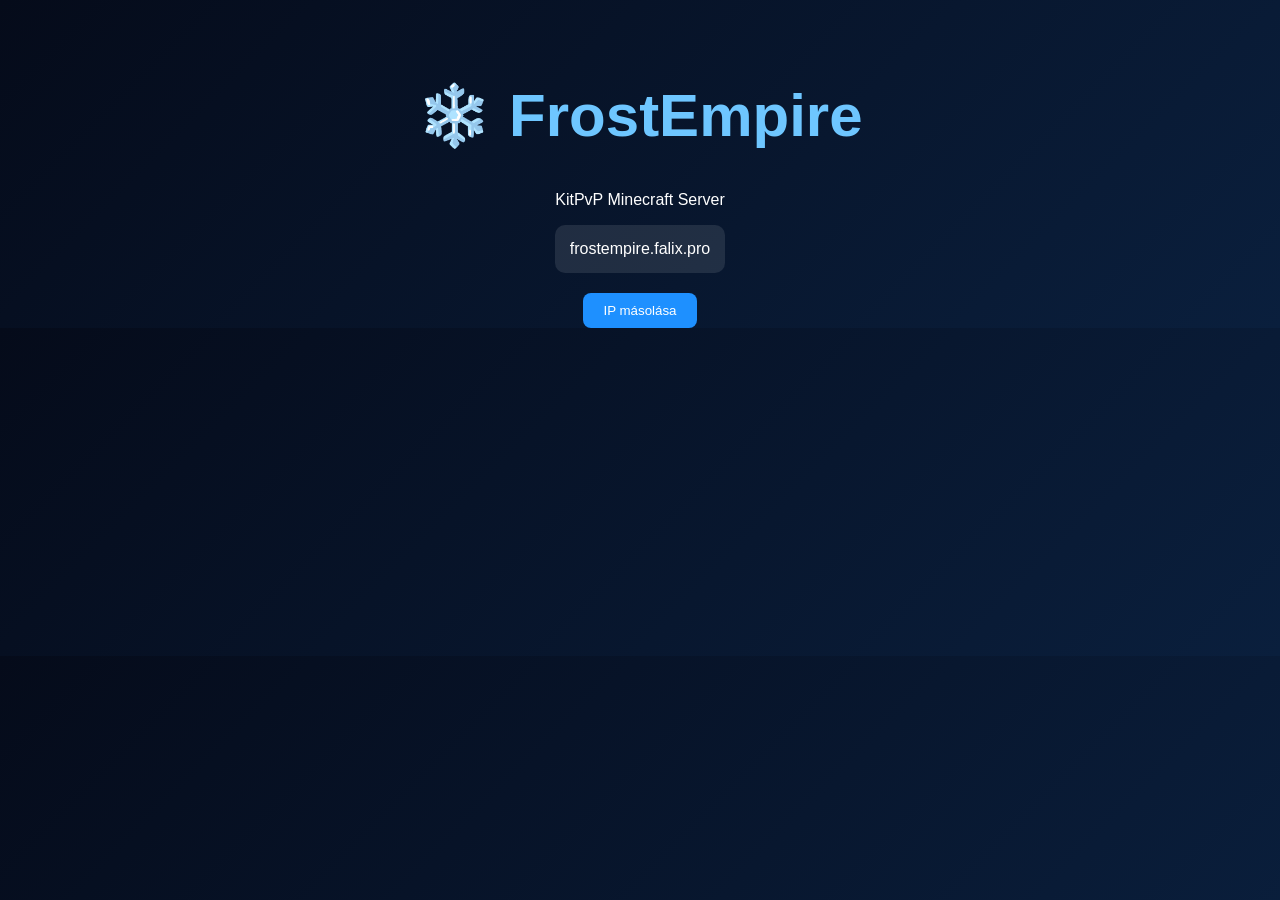
==== index.html @ 42eddcb0 "Create index.html" ====
<!DOCTYPE html>
<html lang="hu">
<head>
<meta charset="UTF-8">
<meta name="viewport" content="width=device-width, initial-scale=1.0">
<title>FrostEmpire</title>
<style>
body {
    margin: 0;
    font-family: Arial;
    background: linear-gradient(135deg, #050b1a, #0a1f3d);
    color: white;
    text-align: center;
}
h1 {
    font-size: 60px;
    color: #6ec6ff;
    margin-top: 80px;
}
.ip {
    display: inline-block;
    padding: 15px;
    background: rgba(255,255,255,0.1);
    border-radius: 10px;
    cursor: pointer;
}
button {
    margin-top: 20px;
    padding: 10px 20px;
    background: #1e90ff;
    border: none;
    color: white;
    border-radius: 8px;
}
</style>
</head>
<body>

<h1>❄️ FrostEmpire</h1>
<p>KitPvP Minecraft Server</p>

<div class="ip" onclick="copyIP()">
frostempire.falix.pro
</div>
<br>
<button onclick="copyIP()">IP másolása</button>

<script>
function copyIP(){
navigator.clipboard.writeText("frostempire.falix.pro");
alert("IP kimásolva!");
}
</script>

</body>
</html>
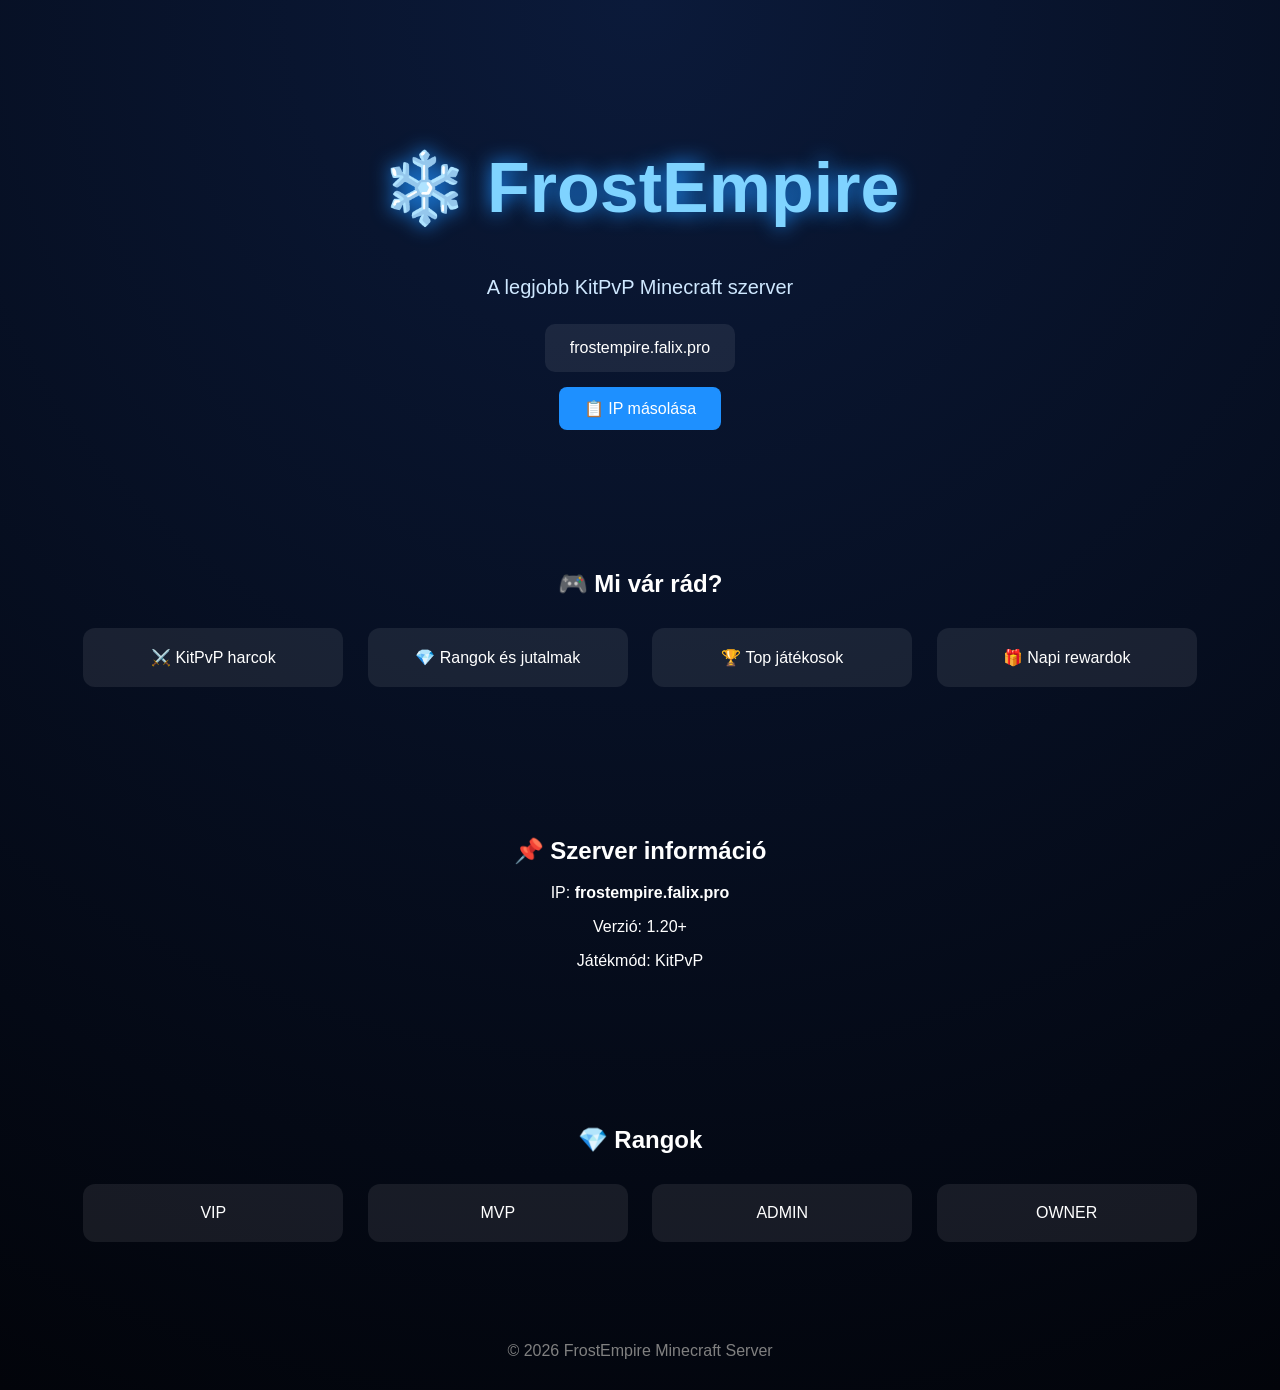
==== commit 1e4c1171: "Update index.html" ====
--- a/index.html
+++ b/index.html
@@ -4,51 +4,159 @@
 <meta charset="UTF-8">
 <meta name="viewport" content="width=device-width, initial-scale=1.0">
 <title>FrostEmpire</title>
+
 <style>
 body {
     margin: 0;
-    font-family: Arial;
-    background: linear-gradient(135deg, #050b1a, #0a1f3d);
+    font-family: Arial, sans-serif;
     color: white;
+    background: radial-gradient(circle at top, #0b1a3a, #02040a);
+    overflow-x: hidden;
+}
+
+/* Hó animáció */
+.snow {
+    position: fixed;
+    top: -10px;
+    width: 6px;
+    height: 6px;
+    background: white;
+    border-radius: 50%;
+    animation: fall linear infinite;
+    opacity: 0.7;
+}
+
+@keyframes fall {
+    to {
+        transform: translateY(100vh);
+    }
+}
+
+header {
+    text-align: center;
+    padding: 100px 20px 60px;
+}
+
+h1 {
+    font-size: 70px;
+    color: #7fd3ff;
+    text-shadow: 0 0 20px #1e90ff;
+}
+
+.subtitle {
+    font-size: 20px;
+    color: #cfe8ff;
+    margin-top: 10px;
+}
+
+.ip-box {
+    margin-top: 25px;
+    display: inline-block;
+    padding: 15px 25px;
+    background: rgba(255,255,255,0.08);
+    border-radius: 10px;
+    cursor: pointer;
+    transition: 0.3s;
+}
+
+.ip-box:hover {
+    background: rgba(255,255,255,0.2);
+}
+
+button {
+    margin-top: 15px;
+    padding: 12px 25px;
+    border: none;
+    border-radius: 8px;
+    background: #1e90ff;
+    color: white;
+    cursor: pointer;
+    font-size: 16px;
+    transition: 0.3s;
+}
+
+button:hover {
+    background: #63b3ff;
+}
+
+section {
+    padding: 60px 20px;
     text-align: center;
 }
-h1 {
-    font-size: 60px;
-    color: #6ec6ff;
-    margin-top: 80px;
+
+.card {
+    display: inline-block;
+    margin: 10px;
+    padding: 20px;
+    background: rgba(255,255,255,0.08);
+    border-radius: 12px;
+    width: 220px;
 }
-.ip {
-    display: inline-block;
-    padding: 15px;
-    background: rgba(255,255,255,0.1);
-    border-radius: 10px;
-    cursor: pointer;
-}
-button {
-    margin-top: 20px;
-    padding: 10px 20px;
-    background: #1e90ff;
-    border: none;
-    color: white;
-    border-radius: 8px;
+
+footer {
+    text-align: center;
+    padding: 30px;
+    color: gray;
 }
 </style>
 </head>
+
 <body>
 
-<h1>❄️ FrostEmpire</h1>
-<p>KitPvP Minecraft Server</p>
+<header>
+    <h1>❄️ FrostEmpire</h1>
+    <div class="subtitle">A legjobb KitPvP Minecraft szerver</div>
 
-<div class="ip" onclick="copyIP()">
-frostempire.falix.pro
-</div>
-<br>
-<button onclick="copyIP()">IP másolása</button>
+    <div class="ip-box" onclick="copyIP()">
+        frostempire.falix.pro
+    </div>
+    <br>
+    <button onclick="copyIP()">📋 IP másolása</button>
+</header>
+
+<section>
+    <h2>🎮 Mi vár rád?</h2>
+
+    <div class="card">⚔️ KitPvP harcok</div>
+    <div class="card">💎 Rangok és jutalmak</div>
+    <div class="card">🏆 Top játékosok</div>
+    <div class="card">🎁 Napi rewardok</div>
+</section>
+
+<section>
+    <h2>📌 Szerver információ</h2>
+    <p>IP: <b>frostempire.falix.pro</b></p>
+    <p>Verzió: 1.20+</p>
+    <p>Játékmód: KitPvP</p>
+</section>
+
+<section>
+    <h2>💎 Rangok</h2>
+    <div class="card">VIP</div>
+    <div class="card">MVP</div>
+    <div class="card">ADMIN</div>
+    <div class="card">OWNER</div>
+</section>
+
+<footer>
+    © 2026 FrostEmpire Minecraft Server
+</footer>
 
 <script>
+// IP másolás
 function copyIP(){
-navigator.clipboard.writeText("frostempire.falix.pro");
-alert("IP kimásolva!");
+    navigator.clipboard.writeText("frostempire.falix.pro");
+    alert("IP kimásolva!");
+}
+
+// hó generálás
+for(let i=0;i<60;i++){
+    let snow = document.createElement("div");
+    snow.className = "snow";
+    snow.style.left = Math.random()*100 + "vw";
+    snow.style.animationDuration = (Math.random()*5+3) + "s";
+    snow.style.opacity = Math.random();
+    document.body.appendChild(snow);
 }
 </script>
 
